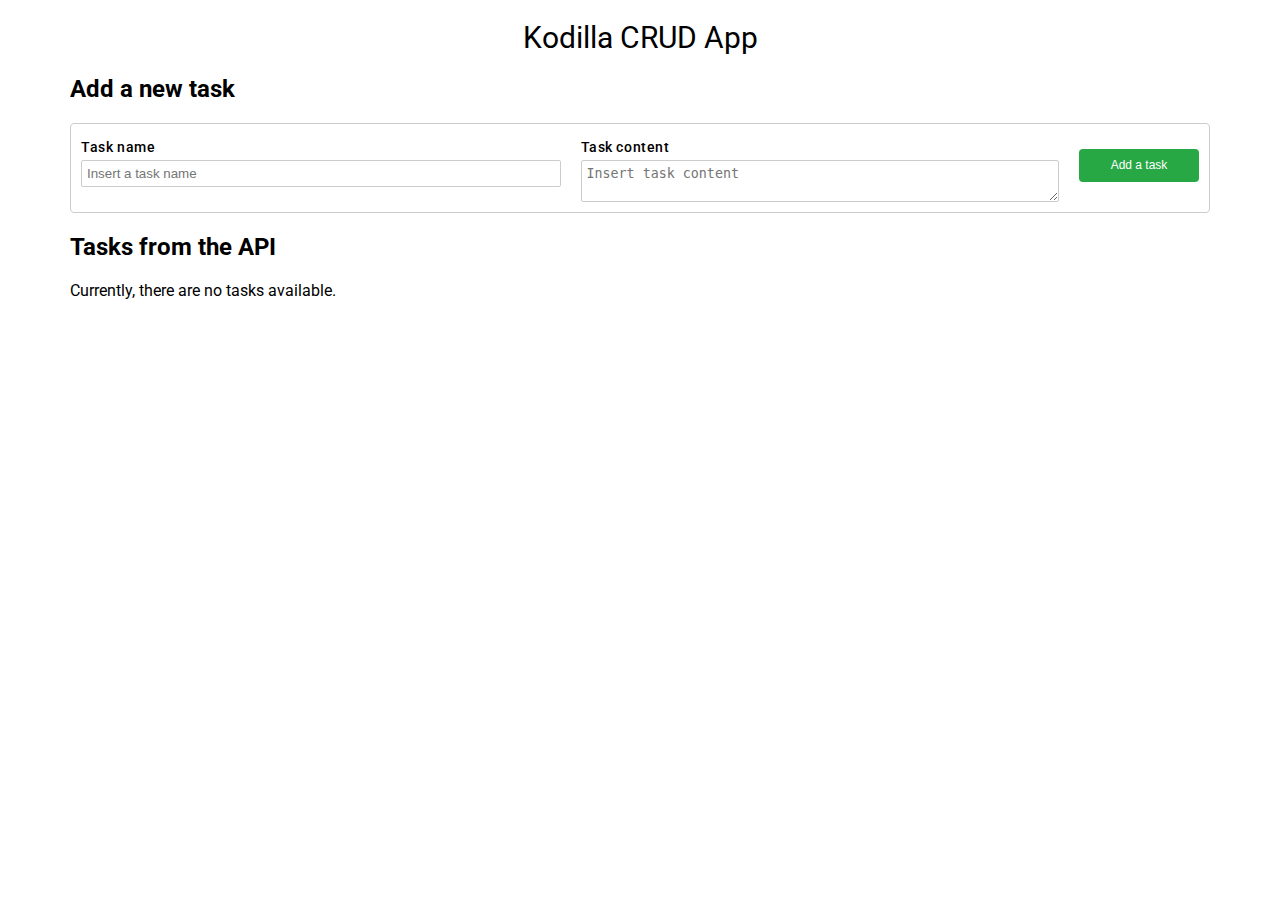
==== src/main/www/index.html @ 8495f2cc "first duplicate commit" ====
<!DOCTYPE html>
<html lang="en">
<head>
    <meta charset="UTF-8">
    <link rel="shortcut icon" href="#">
    <meta name="viewport" content="width=device-width, user-scalable=no, initial-scale=1.0, maximum-scale=1.0, minimum-scale=1.0">
    <meta http-equiv="X-UA-Compatible" content="ie=edge">
    <title>CRUD</title>
    <link rel="stylesheet" href="style.css">
    <link href="https://fonts.googleapis.com/css?family=Roboto:400,400i,500,500i,700,700i&subset=latin-ext" rel="stylesheet">
</head>
<body>
<h1 class="kodilla-heading kodilla-heading--main">Kodilla CRUD App</h1>

<main class="crud container">
    <section class="datatable">
        <h2>Add a new task</h2>
        <!-- previous action="http://localhost:8080/v1/task/createTask" /-->
        <form
                class="datatable__row datatable__row--add"
                method="POST"
                action="https://damp-bayou-80913.herokuapp.com/v1/task/createTask"
                data-task-add-form
        >
            <fieldset class="datatable__row-section datatable__row-section--input-section">
                <label class="datatable__input-label">
                    Task name
                </label>
                <input type="text" name="title" placeholder="Insert a task name" required minlength="3">
            </fieldset>

            <fieldset class="datatable__row-section datatable__row-section--input-section">
                <label class="datatable__input-label">
                    Task content
                </label>
                <textarea name="content" placeholder="Insert task content" required minlength="3"></textarea>
            </fieldset>

            <fieldset class="datatable__row-section datatable__row-section--button-section">
                <button type="submit" data-task-add-button class="datatable__button">Add a task</button>
            </fieldset>
        </form>
    </section>
    <section class="datatable">
        <h2>Tasks from the API</h2>
        <div class="datatable__tasks-container" data-tasks-container></div>
    </section>
</main>

<div class="template" data-datatable-row-template>
    <form class="datatable__row" data-task-id="0">
        <fieldset class="datatable__row-section datatable__row-section--input-section" data-task-name-section>
            <label class="datatable__input-label">
                Task name
            </label>
            <input type="text" name="title" placeholder="Insert a new task name" data-task-name-input required minlength="3">
            <p class="datatable__field-value" data-task-name-paragraph></p>

        </fieldset>

        <fieldset class="datatable__row-section datatable__row-section--input-section" data-task-content-section>
            <label class="datatable__input-label">
                Task content
            </label>
            <textarea name="title" placeholder="Insert new task content" data-task-content-input required minlength="3"></textarea>
            <p class="datatable__field-value" data-task-content-paragraph></p>

        </fieldset>

        <fieldset class="datatable__row-section datatable__row-section--button-section">
            <button type="button" data-task-submit-update-button class="datatable__button datatable__button--editing ">Submit update</button>
            <button type="button" data-task-edit-abort-button class="datatable__button datatable__button--editing">Abort update</button>
            <button type="button" data-task-edit-button class="datatable__button">Edit</button>
            <button type="button" data-task-delete-button class="datatable__button">Delete</button>
        </fieldset>
    </form>
</div>

<script src="jquery-3.6.0.min.js"></script>
<script src="script.js"></script>


</body>
</html>
---- src/main/www/style.css ----
html {
    font-family: 'Roboto', sans-serif;
    box-sizing: border-box;
    font-size: 16px;
    font-weight: normal;
    margin: 0;
    padding: 0; }

input,
textarea {
    width: 100%;
    padding: 5px;
    margin: 0;
    border-radius: 2px;
    border: 1px solid #ccc; }

body {
    margin: 0;
    padding: 0; }

*,
*::before,
*::after {
    box-sizing: inherit; }

.crud {
    margin-bottom: 20px; }

.container {
    padding-right: 15px;
    padding-left: 15px;
    margin-right: auto;
    margin-left: auto; }

@media (min-width: 768px) {
    .container {
        width: 750px; } }
@media (min-width: 992px) {
    .container {
        width: 970px; } }
@media (min-width: 1200px) {
    .container {
        width: 1170px; } }
.kodilla-heading--main {
    margin: 20px auto;
    text-align: center;
    font-size: 30px;
    font-weight: 400; }

.datatable__row {
    display: flex;
    flex-flow: row nowrap;
    justify-content: flex-start;
    align-items: stretch;
    border: 1px solid #ccc;
    border-bottom: none;
    margin: 0; }

.datatable__row:first-of-type {
    border-top-left-radius: 4px;
    border-top-right-radius: 4px; }

.datatable__row:last-of-type {
    border-bottom: 1px solid #ccc;
    border-bottom-left-radius: 4px;
    border-bottom-right-radius: 4px; }

.datatable__row input,
.datatable__row textarea {
    display: none; }

.datatable__row .datatable__button--editing {
    display: none; }

.datatable__row--editing input,
.datatable__row--editing textarea {
    display: block; }

.datatable__row--editing .datatable__field-value {
    display: none; }

.datatable__row--editing .datatable__button {
    display: none; }

.datatable__row--editing .datatable__button--editing {
    display: block; }

.datatable__row--add input,
.datatable__row--add textarea {
    display: block; }

.datatable__field-value {
    margin-bottom: 0;
    font-size: 14px; }

.datatable__row-section {
    border: none;
    margin: 0;
    padding: 10px;
    flex-grow: 1; }

.datatable__row-section--button-section {
    margin-left: auto;
    align-self: center;
    flex-shrink: 1;
    flex-grow: 0;
    display: flex;
    flex-flow: column nowrap;
    justify-content: space-around;
    align-items: center; }

.datatable__input-label {
    display: block;
    text-align: left;
    font-size: 14px;
    margin: 5px auto;
    font-weight: 500;
    letter-spacing: 0.6px; }

.datatable__button {
    color: #fff;
    background-color: #28a745;
    display: block;
    margin-bottom: 5px;
    font-weight: 400;
    text-align: center;
    white-space: nowrap;
    vertical-align: middle;
    user-select: none;
    border: 1px solid transparent;
    padding: 8px 12px;
    font-size: 12px;
    min-width: 120px;
    line-height: 1.25;
    border-radius: 4px; }

.datatable__tasks-container:empty {
    position: relative; }

.datatable__tasks-container:empty::after {
    content: 'Currently, there are no tasks available.'; }

.template {
    display: none;
}
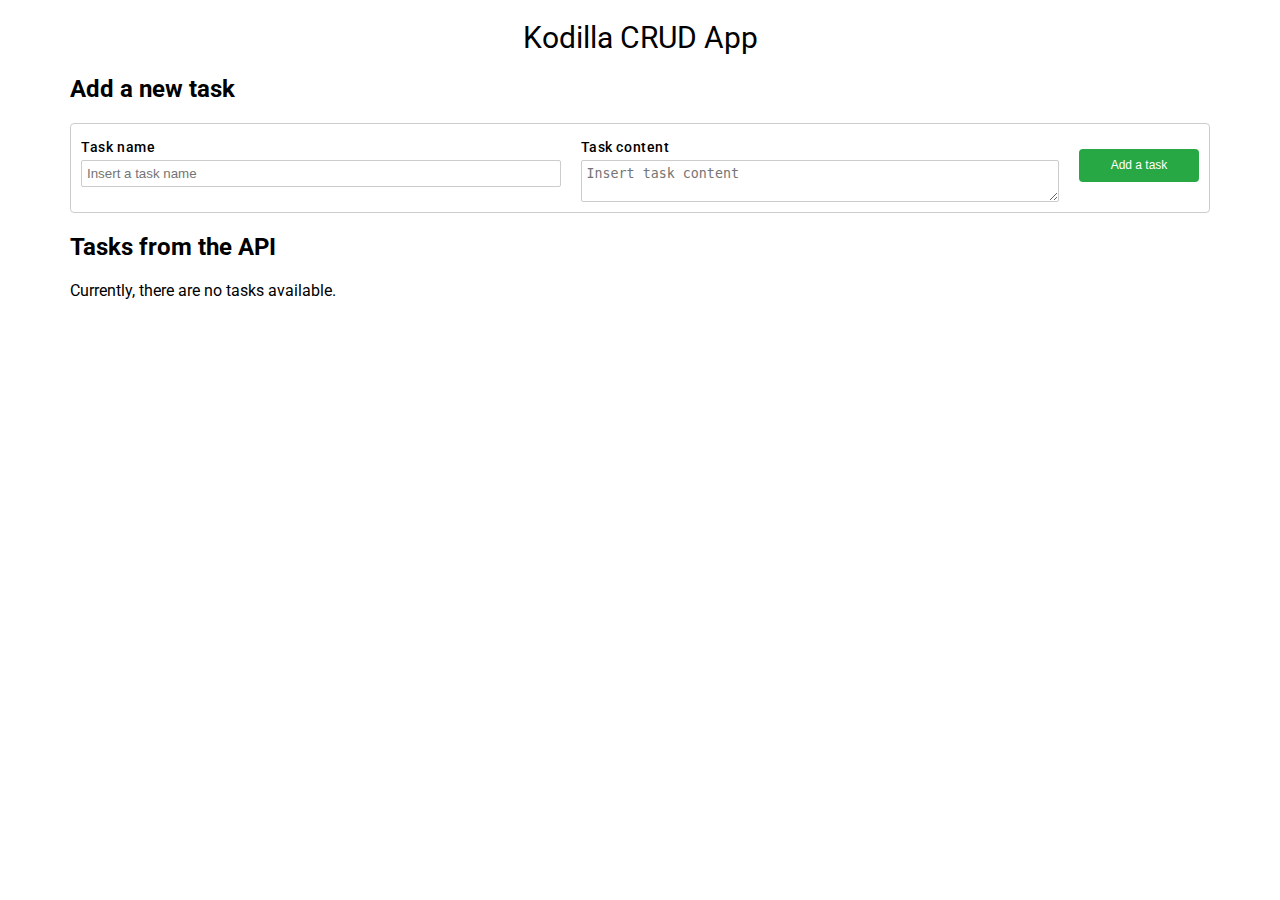
==== commit b6560cd6: "reducing scan Swagger commit" ====
--- a/src/main/www/index.html
+++ b/src/main/www/index.html
@@ -1,5 +1,4 @@
 <!DOCTYPE html>
-<html lang="en">
 <head>
     <meta charset="UTF-8">
     <link rel="shortcut icon" href="#">
@@ -15,11 +14,10 @@
 <main class="crud container">
     <section class="datatable">
         <h2>Add a new task</h2>
-        <!-- previous action="http://localhost:8080/v1/task/createTask" /-->
         <form
                 class="datatable__row datatable__row--add"
                 method="POST"
-                action="https://damp-bayou-80913.herokuapp.com/v1/task/createTask"
+                action="http://localhost:8080/v1/task/createTask"
                 data-task-add-form
         >
             <fieldset class="datatable__row-section datatable__row-section--input-section">
@@ -55,7 +53,6 @@
             </label>
             <input type="text" name="title" placeholder="Insert a new task name" data-task-name-input required minlength="3">
             <p class="datatable__field-value" data-task-name-paragraph></p>
-
         </fieldset>
 
         <fieldset class="datatable__row-section datatable__row-section--input-section" data-task-content-section>
@@ -64,21 +61,33 @@
             </label>
             <textarea name="title" placeholder="Insert new task content" data-task-content-input required minlength="3"></textarea>
             <p class="datatable__field-value" data-task-content-paragraph></p>
-
         </fieldset>
 
-        <fieldset class="datatable__row-section datatable__row-section--button-section">
-            <button type="button" data-task-submit-update-button class="datatable__button datatable__button--editing ">Submit update</button>
-            <button type="button" data-task-edit-abort-button class="datatable__button datatable__button--editing">Abort update</button>
-            <button type="button" data-task-edit-button class="datatable__button">Edit</button>
-            <button type="button" data-task-delete-button class="datatable__button">Delete</button>
-        </fieldset>
+        <div class="datatable__row-section-wrapper">
+            <fieldset class="datatable__row-section datatable__row-section--button-section">
+                <button type="button" data-task-submit-update-button class="datatable__button datatable__button--editing ">Submit update</button>
+                <button type="button" data-task-edit-abort-button class="datatable__button datatable__button--editing">Abort update</button>
+                <button type="button" data-task-edit-button class="datatable__button">Edit</button>
+                <button type="button" data-task-delete-button class="datatable__button">Delete</button>
+            </fieldset>
+
+            <fieldset class="datatable__row-section datatable__row-section--trello-section">
+                <select class="datatable__select" name="board-name" data-board-name-select>
+                    <option disabled selected>--- select an board ---</option>
+                </select>
+                <select class="datatable__select" name="list-name" data-list-name-select>
+                    <option disabled selected>--- select a list ---</option>
+                </select>
+                <button type="button" data-trello-card-creation-trigger class="datatable__button datatable__button--card-creation">
+                    Create a card
+                </button>
+            </fieldset>
+        </div>
     </form>
 </div>
 
 <script src="jquery-3.6.0.min.js"></script>
 <script src="script.js"></script>
 
-
 </body>
-</html>+</html>
--- a/src/main/www/style.css
+++ b/src/main/www/style.css
@@ -35,12 +35,15 @@
 @media (min-width: 768px) {
     .container {
         width: 750px; } }
+
 @media (min-width: 992px) {
     .container {
         width: 970px; } }
+
 @media (min-width: 1200px) {
     .container {
         width: 1170px; } }
+
 .kodilla-heading--main {
     margin: 20px auto;
     text-align: center;
@@ -55,6 +58,11 @@
     border: 1px solid #ccc;
     border-bottom: none;
     margin: 0; }
+
+.datatable__row-section-wrapper {
+    display: flex;
+    flex-grow: 1;
+    justify-content: space-around; }
 
 .datatable__row:first-of-type {
     border-top-left-radius: 4px;
@@ -82,7 +90,8 @@
 .datatable__row--editing .datatable__button {
     display: none; }
 
-.datatable__row--editing .datatable__button--editing {
+.datatable__row--editing .datatable__button--editing,
+.datatable__row--editing .datatable__button--card-creation {
     display: block; }
 
 .datatable__row--add input,
@@ -99,7 +108,8 @@
     padding: 10px;
     flex-grow: 1; }
 
-.datatable__row-section--button-section {
+.datatable__row-section--button-section,
+.datatable__row-section--trello-section {
     margin-left: auto;
     align-self: center;
     flex-shrink: 1;
@@ -134,6 +144,10 @@
     line-height: 1.25;
     border-radius: 4px; }
 
+.datatable__select {
+    display: block;
+    margin-bottom: 10px; }
+
 .datatable__tasks-container:empty {
     position: relative; }
 
@@ -141,5 +155,4 @@
     content: 'Currently, there are no tasks available.'; }
 
 .template {
-    display: none;
-}+    display: none; }